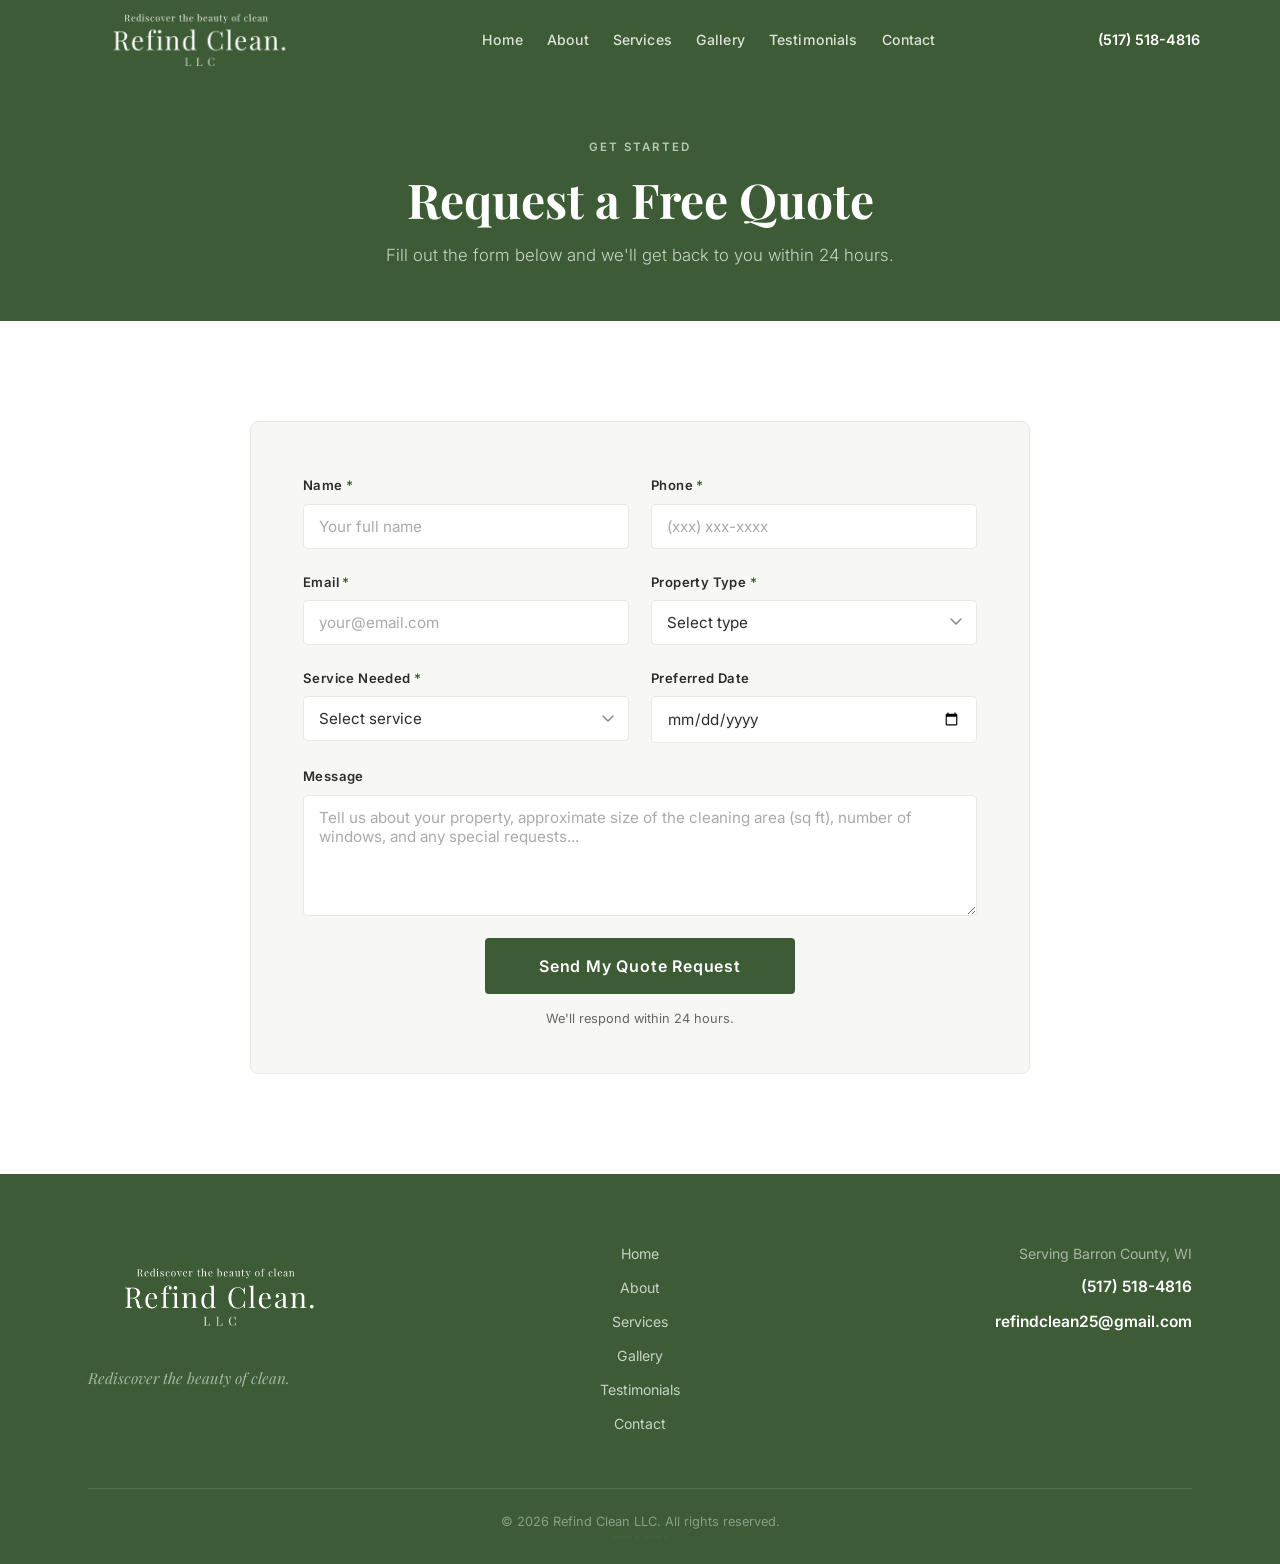
==== contact.html @ b388e5f8 "Redesign testimonials, add contact page, and update About section - Replace Trustindex widget with c" ====
<!DOCTYPE html>
<html lang="en">
<head>
    <meta charset="UTF-8">
    <meta name="viewport" content="width=device-width, initial-scale=1.0">
    <meta name="description" content="Request a free quote from Refind Clean LLC — Professional window and residential cleaning services in Rice Lake, WI.">
    <meta property="og:title" content="Request a Quote | Refind Clean LLC">
    <meta property="og:description" content="Get a free quote for window washing or residential cleaning services in Barron County, WI.">
    <meta property="og:image" content="https://refindclean.com/logo.png">
    <meta property="og:url" content="https://refindclean.com/contact.html">
    <meta property="og:type" content="website">
    <meta name="twitter:card" content="summary">
    <meta name="twitter:image" content="https://refindclean.com/logo.png">
    <title>Request a Quote | Refind Clean LLC</title>
    <link rel="preconnect" href="https://fonts.googleapis.com">
    <link rel="preconnect" href="https://fonts.gstatic.com" crossorigin>
    <link href="https://fonts.googleapis.com/css2?family=Playfair+Display:ital,wght@0,400;0,600;0,700;1,400&family=Inter:wght@300;400;500;600&display=swap" rel="stylesheet">
    <link rel="stylesheet" href="styles.css">
</head>
<body>

    <!-- NAVIGATION -->
    <nav class="navbar" id="navbar">
        <div class="nav-container">
            <a href="index.html#home" class="nav-logo">
                <img src="logo2.png" alt="Refind Clean LLC" class="logo-img">
            </a>
            <button class="hamburger" id="hamburger" aria-label="Toggle navigation" aria-expanded="false">
                <span class="bar"></span>
                <span class="bar"></span>
                <span class="bar"></span>
            </button>
            <ul class="nav-links" id="nav-links">
                <li><a href="index.html#home" class="nav-link">Home</a></li>
                <li><a href="index.html#about" class="nav-link">About</a></li>
                <li><a href="index.html#services" class="nav-link">Services</a></li>
                <li><a href="index.html#gallery" class="nav-link">Gallery</a></li>
                <li><a href="index.html#testimonials" class="nav-link">Testimonials</a></li>
                <li><a href="contact.html" class="nav-link active">Contact</a></li>
            </ul>
            <a href="tel:5175184816" class="nav-phone">(517) 518-4816</a>
        </div>
    </nav>

    <!-- PAGE HERO -->
    <section class="page-hero">
        <div class="page-hero-content">
            <span class="section-label">Get Started</span>
            <h1>Request a Free Quote</h1>
            <p>Fill out the form below and we'll get back to you within 24 hours.</p>
        </div>
    </section>

    <!-- QUOTE FORM -->
    <section class="contact section" id="contact">
        <div class="container">
            <form class="quote-form" id="quote-form" novalidate>
                <div class="form-row">
                    <div class="form-group">
                        <label for="name">Name <span class="required">*</span></label>
                        <input type="text" id="name" name="name" placeholder="Your full name" required>
                    </div>
                    <div class="form-group">
                        <label for="phone">Phone <span class="required">*</span></label>
                        <input type="tel" id="phone" name="phone" placeholder="(xxx) xxx-xxxx" required>
                    </div>
                </div>
                <div class="form-row">
                    <div class="form-group">
                        <label for="email">Email <span class="required">*</span></label>
                        <input type="email" id="email" name="email" placeholder="your@email.com" required>
                    </div>
                    <div class="form-group">
                        <label for="property-type">Property Type <span class="required">*</span></label>
                        <select id="property-type" name="property-type" required>
                            <option value="" disabled selected>Select type</option>
                            <option value="Residential">Residential</option>
                            <option value="Commercial">Commercial</option>
                        </select>
                    </div>
                </div>
                <div class="form-row">
                    <div class="form-group">
                        <label for="service-needed">Service Needed <span class="required">*</span></label>
                        <select id="service-needed" name="service-needed" required>
                            <option value="" disabled selected>Select service</option>
                            <optgroup label="Window Washing">
                                <option value="Exterior Windows">Exterior Windows</option>
                                <option value="Interior Windows">Interior Windows</option>
                                <option value="Both (Interior &amp; Exterior)">Both (Interior &amp; Exterior)</option>
                                <option value="Gutters">Gutters</option>
                            </optgroup>
                            <optgroup label="Residential Cleaning">
                                <option value="Move-In / Move-Out Cleaning">Move-In / Move-Out Cleaning</option>
                                <option value="Airbnb / Short-Term Rental Turnover">Airbnb / Short-Term Rental Turnover</option>
                                <option value="Post-Construction Cleaning">Post-Construction Cleaning</option>
                                <option value="Deep Cleaning">Deep Cleaning</option>
                                <option value="Recurring Maintenance Cleaning">Recurring Maintenance Cleaning</option>
                            </optgroup>
                            <optgroup label="Commercial Cleaning">
                                <option value="Recurring Commercial Cleaning">Recurring Commercial Cleaning</option>
                            </optgroup>
                        </select>
                    </div>
                    <div class="form-group">
                        <label for="preferred-date">Preferred Date</label>
                        <input type="date" id="preferred-date" name="preferred-date">
                    </div>
                </div>
                <div class="form-group form-group-full">
                    <label for="message">Message</label>
                    <textarea id="message" name="message" rows="5" placeholder="Tell us about your property, approximate size of the cleaning area (sq ft), number of windows, and any special requests..."></textarea>
                </div>
                <div class="form-submit">
                    <button type="submit" class="btn btn-primary btn-large">Send My Quote Request</button>
                    <p class="form-note">We'll respond within 24 hours.</p>
                </div>
            </form>
        </div>
    </section>

    <!-- FOOTER -->
    <footer class="footer">
        <div class="footer-container">
            <div class="footer-top">
                <div class="footer-brand">
                    <div class="footer-logo-wrap">
                        <img src="logo2.png" alt="Refind Clean LLC" class="footer-logo-img">
                    </div>
                    <p class="footer-tagline">Rediscover the beauty of clean.</p>
                </div>
                <nav class="footer-nav" aria-label="Footer navigation">
                    <a href="index.html#home">Home</a>
                    <a href="index.html#about">About</a>
                    <a href="index.html#services">Services</a>
                    <a href="index.html#gallery">Gallery</a>
                    <a href="index.html#testimonials">Testimonials</a>
                    <a href="contact.html">Contact</a>
                </nav>
                <div class="footer-contact">
                    <p>Serving Barron County, WI</p>
                    <a href="tel:5175184816" class="footer-phone">(517) 518-4816</a>
                    <a href="mailto:refindclean25@gmail.com" class="footer-email">refindclean25@gmail.com</a>
                </div>
            </div>
            <div class="footer-bottom">
                <p>&copy; 2026 Refind Clean LLC. All rights reserved.</p>
                <p style="font-size:0.35rem;color:rgba(255,255,255,0.06);user-select:none;letter-spacing:0.01em;">created by number 5</p>
            </div>
        </div>
    </footer>

    <script src="script.js"></script>
</body>
</html>
---- styles.css ----
/* ========================================
   CSS CUSTOM PROPERTIES
======================================== */
:root {
  --primary: #3D5C35;
  --primary-dark: #2d4427;
  --accent: #6B8F5E;
  --text: #2C2C2C;
  --text-light: #666;
  --bg: #FFFFFF;
  --bg-alt: #F7F7F5;
  --white: #FFFFFF;
  --border: #E8E8E6;
  --shadow: 0 4px 24px rgba(0, 0, 0, 0.08);
  --shadow-hover: 0 12px 40px rgba(0, 0, 0, 0.14);
  --radius: 4px;
  --transition: 0.28s ease;
  --container-max: 1160px;
  --section-pad: 100px;
  --nav-h: 80px;
}

/* ========================================
   RESET & BASE
======================================== */
*, *::before, *::after {
  box-sizing: border-box;
  margin: 0;
  padding: 0;
}

html {
  scroll-behavior: smooth;
}

body {
  font-family: 'Inter', sans-serif;
  color: var(--text);
  background: var(--bg);
  line-height: 1.7;
  -webkit-font-smoothing: antialiased;
  -moz-osx-font-smoothing: grayscale;
}

img {
  display: block;
  max-width: 100%;
}

a {
  text-decoration: none;
  color: inherit;
}

ul {
  list-style: none;
}

/* ========================================
   TYPOGRAPHY
======================================== */
h1, h2, h3 {
  font-family: 'Playfair Display', serif;
  line-height: 1.15;
  color: var(--text);
}

h1 { font-size: clamp(2.8rem, 6vw, 5.5rem); }
h2 { font-size: clamp(2rem, 3.5vw, 2.75rem); }
h3 { font-size: 1.4rem; }

/* ========================================
   LAYOUT UTILITIES
======================================== */
.container {
  max-width: var(--container-max);
  margin: 0 auto;
  padding: 0 28px;
}

.section {
  padding: var(--section-pad) 0;
}

.section-alt {
  background: var(--bg-alt);
}

.section-header {
  text-align: center;
  margin-bottom: 60px;
}

.section-label {
  display: inline-block;
  font-size: 0.72rem;
  font-weight: 600;
  letter-spacing: 0.18em;
  text-transform: uppercase;
  color: var(--accent);
  margin-bottom: 14px;
}

.section-header h2 {
  line-height: 1.2;
}

.divider {
  width: 44px;
  height: 2px;
  background: var(--primary);
  margin: 18px auto 0;
}

.section-sub {
  margin-top: 18px;
  color: var(--text-light);
  font-size: 1.05rem;
}

/* ========================================
   BUTTONS
======================================== */
.btn {
  display: inline-block;
  padding: 14px 32px;
  border-radius: var(--radius);
  font-family: 'Inter', sans-serif;
  font-weight: 600;
  font-size: 0.92rem;
  letter-spacing: 0.05em;
  cursor: pointer;
  transition: background var(--transition), transform var(--transition), box-shadow var(--transition), border-color var(--transition);
  border: 2px solid transparent;
  line-height: 1;
}

.btn-primary {
  background: var(--primary);
  color: var(--white);
  border-color: var(--primary);
}

.btn-primary:hover {
  background: var(--primary-dark);
  border-color: var(--primary-dark);
  transform: translateY(-2px);
  box-shadow: 0 8px 24px rgba(61, 92, 53, 0.32);
}

.btn-hero {
  background: var(--primary);
  color: var(--white);
  padding: 18px 44px;
  font-size: 1rem;
  letter-spacing: 0.06em;
  border: 2px solid transparent;
}

.btn-hero:hover {
  background: var(--primary-dark);
  transform: translateY(-2px);
  box-shadow: 0 10px 32px rgba(0, 0, 0, 0.3);
}

.btn-large {
  padding: 18px 52px;
  font-size: 1rem;
}

/* ========================================
   NAVBAR
======================================== */
.navbar {
  position: fixed;
  top: 0;
  left: 0;
  right: 0;
  z-index: 1000;
  background: var(--primary);
  transition: box-shadow var(--transition);
}

.navbar.scrolled {
  box-shadow: 0 2px 24px rgba(0, 0, 0, 0.28);
}

.nav-container {
  max-width: var(--container-max);
  margin: 0 auto;
  padding: 0 20px;
  height: var(--nav-h);
  display: flex;
  align-items: center;
  gap: 16px;
}

.nav-logo {
  display: flex;
  align-items: center;
  flex-shrink: 0;
  height: var(--nav-h);
  overflow: hidden;
}

.logo-img {
  height: 240px;
  width: auto;
  display: block;
  flex-shrink: 0;
  filter: grayscale(1) invert(1) contrast(10);
  mix-blend-mode: screen;
}

.footer-logo-wrap {
  overflow: hidden;
  height: 110px;
  display: flex;
  align-items: center;
  margin-bottom: 14px;
}

.footer-logo-img {
  height: 264px;
  width: auto;
  display: block;
  flex-shrink: 0;
  filter: grayscale(1) invert(1) contrast(10);
  mix-blend-mode: screen;
}

.nav-links {
  display: flex;
  gap: 2px;
  margin: 0 auto;
}

.nav-link {
  color: rgba(255, 255, 255, 0.82);
  font-size: 0.88rem;
  font-weight: 500;
  padding: 5px 11px;
  border-radius: var(--radius);
  transition: color var(--transition), background var(--transition);
  letter-spacing: 0.01em;
}

.nav-link:hover,
.nav-link.active {
  color: var(--white);
  background: rgba(255, 255, 255, 0.13);
}

.nav-phone {
  color: var(--white);
  font-weight: 600;
  font-size: 0.9rem;
  white-space: nowrap;
  flex-shrink: 0;
  transition: color var(--transition);
}

.nav-phone:hover {
  color: rgba(255, 255, 255, 0.78);
}

.hamburger {
  display: none;
  flex-direction: column;
  gap: 5px;
  background: none;
  border: none;
  cursor: pointer;
  padding: 6px;
  margin-left: auto;
}

.bar {
  display: block;
  width: 24px;
  height: 2px;
  background: var(--white);
  border-radius: 2px;
  transition: transform var(--transition), opacity var(--transition);
}

/* ========================================
   HERO
======================================== */
.hero {
  position: relative;
  min-height: 100vh;
  display: flex;
  align-items: center;
  justify-content: center;
  overflow: hidden;
}

.hero-bg {
  position: absolute;
  inset: 0;
  background-image: url('Background.jpg');
  background-size: cover;
  background-position: center;
  background-attachment: fixed;
}

.hero-overlay {
  position: absolute;
  inset: 0;
  background: linear-gradient(
    135deg,
    rgba(26, 40, 22, 0.84) 0%,
    rgba(55, 84, 48, 0.70) 55%,
    rgba(26, 40, 22, 0.80) 100%
  );
}

.hero-content {
  position: relative;
  z-index: 1;
  text-align: center;
  padding: 0 24px;
  max-width: 820px;
}

.hero-eyebrow {
  display: inline-block;
  font-size: 0.72rem;
  font-weight: 600;
  letter-spacing: 0.22em;
  text-transform: uppercase;
  color: var(--accent);
  background: rgba(255, 255, 255, 0.09);
  border: 1px solid rgba(107, 143, 94, 0.38);
  padding: 7px 18px;
  border-radius: 100px;
  margin-bottom: 28px;
}

.hero-title {
  font-family: 'Playfair Display', serif;
  font-weight: 700;
  color: var(--white);
  margin-bottom: 24px;
  letter-spacing: -0.01em;
}

.hero-title em {
  font-style: italic;
  color: #aecfa0;
}

.hero-sub {
  font-size: clamp(1rem, 2vw, 1.2rem);
  color: rgba(255, 255, 255, 0.82);
  margin-bottom: 44px;
  font-weight: 300;
  line-height: 1.65;
}

/* ========================================
   ABOUT
======================================== */
.about-grid {
  max-width: 780px;
  margin: 0 auto;
}

.about-right {
  display: flex;
  flex-direction: column;
  gap: 36px;
}

.about-text p {
  color: var(--text-light);
  margin-bottom: 22px;
  font-size: 1.05rem;
  line-height: 1.85;
}

.about-text p:last-child {
  margin-bottom: 0;
}

.about-service-area {
  background: var(--bg-alt);
  border-left: 3px solid var(--primary);
  padding: 36px 32px;
  border-radius: 0 var(--radius) var(--radius) 0;
}

.about-service-area h3 {
  margin-bottom: 8px;
  font-size: 1.2rem;
}

.area-subtitle {
  color: var(--text-light);
  font-size: 0.88rem;
  margin-bottom: 22px;
}

.city-tags {
  display: flex;
  flex-wrap: wrap;
  gap: 8px;
}

.city-tag {
  display: inline-block;
  background: var(--white);
  border: 1.5px solid var(--border);
  color: var(--primary);
  padding: 6px 16px;
  border-radius: 100px;
  font-size: 0.84rem;
  font-weight: 500;
  transition: background var(--transition), color var(--transition), border-color var(--transition);
  cursor: default;
}

.city-tag:hover {
  background: var(--primary);
  color: var(--white);
  border-color: var(--primary);
}

/* ========================================
   SERVICES
======================================== */
.services-grid {
  display: grid;
  grid-template-columns: 1fr 1fr;
  gap: 32px;
}

.service-card {
  background: var(--bg);
  border: 1.5px solid var(--border);
  border-radius: 8px;
  padding: 52px 44px;
  transition: transform var(--transition), box-shadow var(--transition), border-color var(--transition);
}

.service-card:hover {
  transform: translateY(-6px);
  box-shadow: var(--shadow-hover);
  border-color: var(--accent);
}

.service-icon {
  width: 76px;
  height: 76px;
  background: rgba(61, 92, 53, 0.08);
  border-radius: 50%;
  display: flex;
  align-items: center;
  justify-content: center;
  margin-bottom: 28px;
  color: var(--primary);
  transition: background var(--transition);
}

.service-card:hover .service-icon {
  background: rgba(61, 92, 53, 0.15);
}

.service-icon svg {
  width: 36px;
  height: 36px;
}

.service-card h3 {
  margin-bottom: 16px;
  font-size: 1.5rem;
}

.service-card p {
  color: var(--text-light);
  line-height: 1.82;
  margin-bottom: 28px;
  font-size: 0.98rem;
}

.service-list {
  list-style: none;
  margin-bottom: 28px;
  display: flex;
  flex-direction: column;
  gap: 10px;
}

.service-list li {
  color: var(--text-light);
  font-size: 0.96rem;
  padding-left: 20px;
  position: relative;
  line-height: 1.5;
}

.service-list li::before {
  content: '';
  position: absolute;
  left: 0;
  top: 9px;
  width: 7px;
  height: 7px;
  border-radius: 50%;
  background: var(--primary);
  opacity: 0.6;
}

.card-link {
  color: var(--primary);
  font-weight: 600;
  font-size: 0.88rem;
  letter-spacing: 0.03em;
  transition: color var(--transition);
}

.card-link:hover {
  color: var(--accent);
}

/* ========================================
   SERVICE GROUPS
======================================== */
.service-group {
  margin-bottom: 56px;
}

.service-group:last-child {
  margin-bottom: 0;
}

.service-group-header {
  display: flex;
  align-items: center;
  gap: 20px;
  margin-bottom: 36px;
}

.service-group-header::before,
.service-group-header::after {
  content: '';
  flex: 1;
  height: 1px;
  background: var(--border);
}

.service-group-label {
  font-family: 'Playfair Display', serif;
  font-size: 1.15rem;
  font-weight: 600;
  color: var(--primary);
  white-space: nowrap;
  letter-spacing: 0.01em;
}

/* ========================================
   GALLERY
======================================== */
.gallery-grid {
  display: grid;
  grid-template-columns: repeat(3, 1fr);
  gap: 14px;
}

.gallery-item {
  position: relative;
  overflow: hidden;
  border-radius: 4px;
  aspect-ratio: 4/3;
  cursor: pointer;
}

.gallery-item img {
  width: 100%;
  height: 100%;
  object-fit: cover;
  transition: transform 0.5s ease;
}

.gallery-overlay {
  position: absolute;
  inset: 0;
  background: rgba(26, 46, 22, 0);
  display: flex;
  align-items: center;
  justify-content: center;
  transition: background var(--transition);
}

.gallery-overlay span {
  color: var(--white);
  font-weight: 600;
  font-size: 0.78rem;
  letter-spacing: 0.16em;
  text-transform: uppercase;
  opacity: 0;
  transform: translateY(8px);
  transition: opacity var(--transition), transform var(--transition);
}

.gallery-item:hover img {
  transform: scale(1.07);
}

.gallery-item:hover .gallery-overlay {
  background: rgba(26, 46, 22, 0.48);
}

.gallery-item:hover .gallery-overlay span {
  opacity: 1;
  transform: translateY(0);
}

/* ========================================
   TESTIMONIALS
======================================== */
.testimonials-grid {
  display: grid;
  grid-template-columns: repeat(3, 1fr);
  gap: 28px;
}

.testimonial-card {
  background: var(--bg);
  border: 1.5px solid var(--border);
  border-radius: 8px;
  padding: 40px 34px;
  transition: transform var(--transition), box-shadow var(--transition);
}

.testimonial-card:hover {
  transform: translateY(-4px);
  box-shadow: var(--shadow);
}

.stars {
  color: #e0a020;
  font-size: 1rem;
  letter-spacing: 3px;
  margin-bottom: 18px;
}

.testimonial-text {
  color: var(--text-light);
  font-style: italic;
  line-height: 1.82;
  margin-bottom: 28px;
  font-size: 0.97rem;
}

.testimonial-author {
  display: flex;
  align-items: center;
  gap: 12px;
}

.author-avatar {
  width: 44px;
  height: 44px;
  border-radius: 50%;
  background: var(--primary);
  color: var(--white);
  display: flex;
  align-items: center;
  justify-content: center;
  font-weight: 700;
  font-size: 1rem;
  flex-shrink: 0;
  font-family: 'Playfair Display', serif;
}

.testimonial-author strong {
  display: block;
  font-weight: 600;
  font-size: 0.93rem;
}

.testimonial-author span {
  font-size: 0.8rem;
  color: var(--text-light);
}

/* ========================================
   CTA BAND
======================================== */
.cta-band {
  background: var(--primary);
  padding: 80px 28px;
  text-align: center;
}

.cta-band-inner {
  max-width: 680px;
  margin: 0 auto;
}

.cta-band h2 {
  color: var(--white);
  margin-bottom: 16px;
}

.cta-band p {
  color: rgba(255, 255, 255, 0.72);
  font-size: 1.08rem;
  font-weight: 300;
  margin-bottom: 40px;
}

.btn-cta {
  background: var(--white);
  color: var(--primary);
  padding: 20px 56px;
  font-size: 1.05rem;
  font-weight: 700;
  letter-spacing: 0.04em;
  border: 2px solid var(--white);
  border-radius: var(--radius);
  transition: background var(--transition), color var(--transition), transform var(--transition), box-shadow var(--transition);
  display: inline-block;
}

.btn-cta:hover {
  background: transparent;
  color: var(--white);
  transform: translateY(-3px);
  box-shadow: 0 12px 36px rgba(0, 0, 0, 0.25);
}

/* ========================================
   PAGE HERO (contact page)
======================================== */
.page-hero {
  background: var(--primary);
  padding: calc(var(--nav-h) + 52px) 28px 52px;
  text-align: center;
}

.page-hero-content .section-label {
  color: rgba(255, 255, 255, 0.65);
}

.page-hero-content h1 {
  font-size: clamp(2rem, 4vw, 3rem);
  color: var(--white);
  margin-bottom: 14px;
}

.page-hero-content p {
  color: rgba(255, 255, 255, 0.72);
  font-size: 1.05rem;
  font-weight: 300;
}

/* ========================================
   REVIEWS
======================================== */
.reviews-grid {
  display: grid;
  grid-template-columns: repeat(3, 1fr);
  gap: 28px;
}

.review-card {
  background: var(--bg);
  border: 1.5px solid var(--border);
  border-radius: 8px;
  padding: 36px 32px;
  display: flex;
  flex-direction: column;
  gap: 18px;
  transition: transform var(--transition), box-shadow var(--transition);
}

.review-card:hover {
  transform: translateY(-4px);
  box-shadow: var(--shadow-hover);
}

.review-header {
  display: flex;
  align-items: center;
  gap: 14px;
}

.review-avatar {
  width: 46px;
  height: 46px;
  border-radius: 50%;
  background: var(--primary);
  color: var(--white);
  display: flex;
  align-items: center;
  justify-content: center;
  font-family: 'Playfair Display', serif;
  font-weight: 700;
  font-size: 1.1rem;
  flex-shrink: 0;
}

.review-meta {
  flex: 1;
}

.review-meta strong {
  display: block;
  font-size: 0.95rem;
  font-weight: 600;
  color: var(--text);
  margin-bottom: 3px;
}

.review-stars {
  color: #e0a020;
  font-size: 0.95rem;
  letter-spacing: 2px;
}

.google-icon {
  width: 22px;
  height: 22px;
  flex-shrink: 0;
  opacity: 0.85;
}

.review-text {
  color: var(--text-light);
  font-style: italic;
  font-size: 0.97rem;
  line-height: 1.82;
  margin: 0;
}

@media (max-width: 900px) {
  .reviews-grid {
    grid-template-columns: 1fr 1fr;
    gap: 22px;
  }
}

@media (max-width: 640px) {
  .reviews-grid {
    grid-template-columns: 1fr;
  }
}

/* ========================================
   CONTACT / FORM
======================================== */
.quote-form {
  max-width: 780px;
  margin: 0 auto;
  background: var(--bg-alt);
  padding: 52px 52px 44px;
  border-radius: 8px;
  border: 1.5px solid var(--border);
}

.form-row {
  display: grid;
  grid-template-columns: 1fr 1fr;
  gap: 22px;
  margin-bottom: 22px;
}

.form-group {
  display: flex;
  flex-direction: column;
  gap: 7px;
}

.form-group-full {
  margin-bottom: 22px;
}

label {
  font-size: 0.82rem;
  font-weight: 600;
  color: var(--text);
  letter-spacing: 0.03em;
}

.required {
  color: var(--primary);
}

input,
select,
textarea {
  width: 100%;
  padding: 12px 15px;
  border: 1.5px solid var(--border);
  border-radius: var(--radius);
  font-family: 'Inter', sans-serif;
  font-size: 0.95rem;
  color: var(--text);
  background: var(--bg);
  transition: border-color var(--transition), box-shadow var(--transition);
  outline: none;
  -webkit-appearance: none;
  appearance: none;
}

select {
  background-image: url("data:image/svg+xml,%3Csvg xmlns='http://www.w3.org/2000/svg' width='12' height='8' viewBox='0 0 12 8'%3E%3Cpath d='M1 1l5 5 5-5' stroke='%23888' stroke-width='1.5' fill='none' stroke-linecap='round' stroke-linejoin='round'/%3E%3C/svg%3E");
  background-repeat: no-repeat;
  background-position: right 14px center;
  padding-right: 40px;
  cursor: pointer;
}

input:focus,
select:focus,
textarea:focus {
  border-color: var(--primary);
  box-shadow: 0 0 0 3px rgba(61, 92, 53, 0.1);
}

input::placeholder,
textarea::placeholder {
  color: #aaa;
}

textarea {
  resize: vertical;
  min-height: 120px;
}

.form-submit {
  margin-top: 12px;
  text-align: center;
}

.form-note {
  margin-top: 14px;
  font-size: 0.8rem;
  color: var(--text-light);
}

/* ========================================
   FOOTER
======================================== */
.footer {
  background: var(--primary);
  color: var(--white);
}

.footer-container {
  max-width: var(--container-max);
  margin: 0 auto;
  padding: 0 28px;
}

.footer-top {
  display: grid;
  grid-template-columns: 1fr auto 1fr;
  gap: 56px;
  padding: 68px 0 52px;
  align-items: start;
  border-bottom: 1px solid rgba(255, 255, 255, 0.12);
}

.footer-logo-text {
  font-family: 'Playfair Display', serif;
  font-size: 1.5rem;
  font-weight: 700;
  color: var(--white);
  margin-bottom: 10px;
}

.footer-logo-text span {
  font-size: 0.62rem;
  letter-spacing: 0.12em;
  color: var(--accent);
  text-transform: uppercase;
  vertical-align: super;
  font-family: 'Inter', sans-serif;
  font-weight: 700;
}

.footer-tagline {
  color: rgba(255, 255, 255, 0.55);
  font-style: italic;
  font-family: 'Playfair Display', serif;
  font-size: 0.95rem;
}

.footer-nav {
  display: flex;
  flex-direction: column;
  gap: 10px;
  align-items: center;
}

.footer-nav a {
  color: rgba(255, 255, 255, 0.72);
  font-size: 0.88rem;
  transition: color var(--transition);
}

.footer-nav a:hover {
  color: var(--white);
}

.footer-contact {
  text-align: right;
  display: flex;
  flex-direction: column;
  gap: 8px;
}

.footer-contact p {
  color: rgba(255, 255, 255, 0.55);
  font-size: 0.88rem;
}

.footer-phone,
.footer-email {
  color: var(--white);
  font-weight: 600;
  font-size: 0.97rem;
  transition: color var(--transition);
}

.footer-phone:hover,
.footer-email:hover {
  color: var(--accent);
}

.footer-bottom {
  padding: 22px 0;
  text-align: center;
}

.footer-bottom p {
  color: rgba(255, 255, 255, 0.4);
  font-size: 0.8rem;
}

.built-by {
  font-size: 0.55rem;
  color: rgba(255, 255, 255, 0.15);
  margin-top: 4px;
}

/* ========================================
   RESPONSIVE — TABLET (≤ 900px)
======================================== */
@media (max-width: 900px) {
  :root {
    --section-pad: 72px;
  }

  .testimonials-grid {
    grid-template-columns: 1fr 1fr;
    gap: 22px;
  }

  .footer-top {
    grid-template-columns: 1fr 1fr;
    grid-template-rows: auto auto;
    gap: 40px;
  }

  .footer-contact {
    text-align: left;
  }

  .footer-nav {
    grid-column: 1 / -1;
    flex-direction: row;
    flex-wrap: wrap;
    justify-content: center;
    gap: 16px 28px;
  }
}

/* ========================================
   RESPONSIVE — MOBILE (≤ 640px)
======================================== */
@media (max-width: 640px) {
  :root {
    --section-pad: 60px;
  }

  /* Navbar */
  .hamburger {
    display: flex;
  }

  .nav-phone {
    display: none;
  }

  .nav-links {
    position: absolute;
    top: var(--nav-h);
    left: 0;
    right: 0;
    background: var(--primary-dark);
    flex-direction: column;
    padding: 0;
    max-height: 0;
    overflow: hidden;
    transition: max-height 0.35s ease;
  }

  .nav-links.open {
    max-height: 400px;
  }

  .nav-link {
    padding: 14px 24px;
    border-radius: 0;
    font-size: 1rem;
    color: rgba(255, 255, 255, 0.9);
  }

  .hamburger.open .bar:nth-child(1) {
    transform: translateY(7px) rotate(45deg);
  }

  .hamburger.open .bar:nth-child(2) {
    opacity: 0;
  }

  .hamburger.open .bar:nth-child(3) {
    transform: translateY(-7px) rotate(-45deg);
  }

  /* Hero */
  .hero-bg {
    background-attachment: scroll;
  }

  .hero-title br {
    display: none;
  }

  /* Services */
  .services-grid {
    grid-template-columns: 1fr;
  }

  .service-card {
    padding: 40px 30px;
  }

  /* Gallery */
  .gallery-grid {
    grid-template-columns: repeat(2, 1fr);
    gap: 10px;
  }

  /* Testimonials */
  .testimonials-grid {
    grid-template-columns: 1fr;
  }

  /* Form */
  .quote-form {
    padding: 36px 24px 28px;
  }

  .form-row {
    grid-template-columns: 1fr;
    gap: 16px;
  }

  /* Footer */
  .footer-top {
    grid-template-columns: 1fr;
    padding: 48px 0 36px;
  }

  .footer-contact {
    text-align: left;
  }

  .footer-nav {
    flex-direction: column;
    align-items: flex-start;
    gap: 10px;
  }
}

@media (max-width: 380px) {
  .gallery-grid {
    grid-template-columns: 1fr;
  }
}
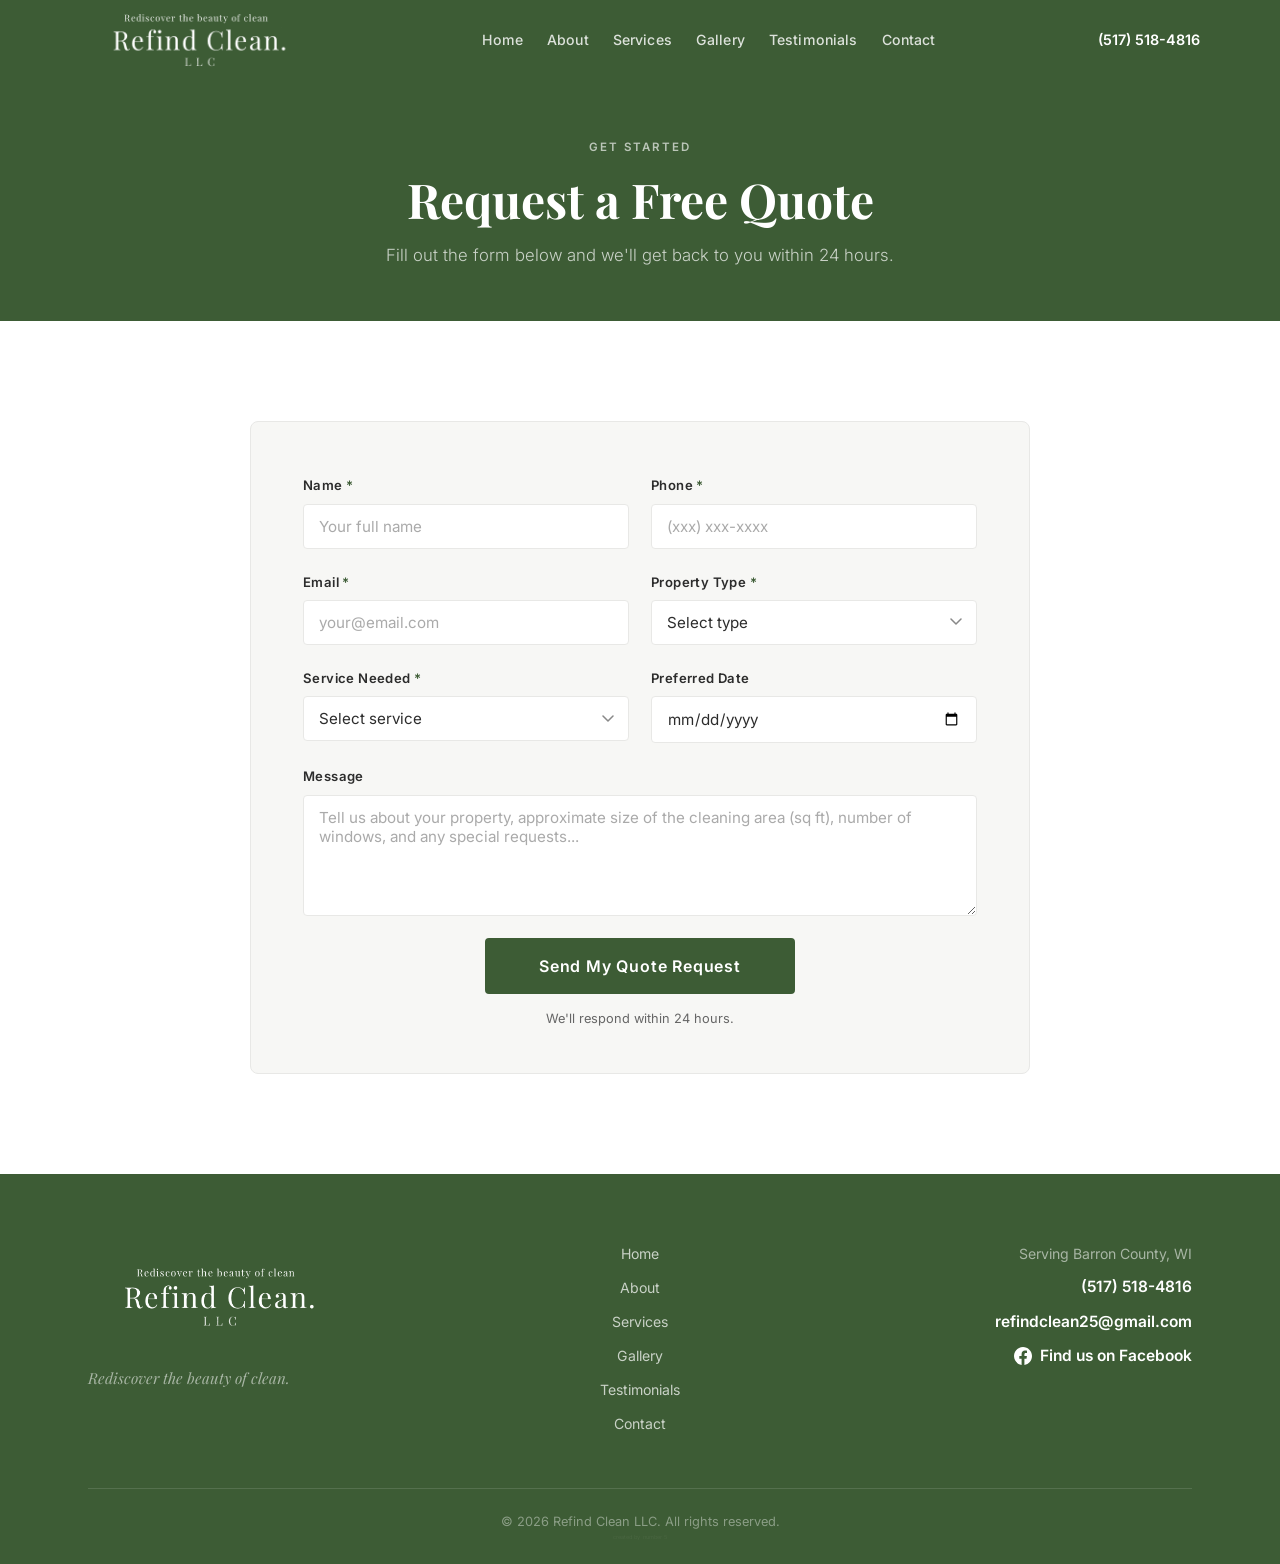
==== commit 61aaced4: "Add files via upload Gallery, reviews, Facebook update" ====
--- a/contact.html
+++ b/contact.html
@@ -15,7 +15,38 @@
     <link rel="preconnect" href="https://fonts.googleapis.com">
     <link rel="preconnect" href="https://fonts.gstatic.com" crossorigin>
     <link href="https://fonts.googleapis.com/css2?family=Playfair+Display:ital,wght@0,400;0,600;0,700;1,400&family=Inter:wght@300;400;500;600&display=swap" rel="stylesheet">
+    <link rel="icon" type="image/png" href="logo.png">
+    <link rel="apple-touch-icon" href="logo.png">
     <link rel="stylesheet" href="styles.css">
+    <script type="application/ld+json">
+    {
+      "@context": "https://schema.org",
+      "@type": "HomeAndConstructionBusiness",
+      "name": "Refind Clean LLC",
+      "image": "https://refindclean.com/logo.png",
+      "url": "https://refindclean.com",
+      "telephone": "+15175184816",
+      "email": "refindclean25@gmail.com",
+      "priceRange": "$$",
+      "address": {
+        "@type": "PostalAddress",
+        "addressLocality": "Rice Lake",
+        "addressRegion": "WI",
+        "addressCountry": "US"
+      },
+      "areaServed": [
+        {"@type": "City", "name": "Rice Lake, WI"},
+        {"@type": "City", "name": "Cameron, WI"},
+        {"@type": "City", "name": "Barron, WI"},
+        {"@type": "City", "name": "Chetek, WI"},
+        {"@type": "City", "name": "Birchwood, WI"},
+        {"@type": "City", "name": "Cumberland, WI"},
+        {"@type": "AdministrativeArea", "name": "Barron County, WI"}
+      ],
+      "description": "Refind Clean LLC provides professional residential and commercial window cleaning and house cleaning services in Rice Lake, WI and throughout Barron County, including Cameron, Barron, Chetek, Birchwood, and Cumberland.",
+      "sameAs": ["https://www.facebook.com/people/Refind-Clean-LLC/61586940514957/"]
+    }
+    </script>
 </head>
 <body>
 
@@ -88,7 +119,6 @@
                                 <option value="Exterior Windows">Exterior Windows</option>
                                 <option value="Interior Windows">Interior Windows</option>
                                 <option value="Both (Interior &amp; Exterior)">Both (Interior &amp; Exterior)</option>
-                                <option value="Gutters">Gutters</option>
                             </optgroup>
                             <optgroup label="Residential Cleaning">
                                 <option value="Move-In / Move-Out Cleaning">Move-In / Move-Out Cleaning</option>
@@ -141,6 +171,10 @@
                     <p>Serving Barron County, WI</p>
                     <a href="tel:5175184816" class="footer-phone">(517) 518-4816</a>
                     <a href="mailto:refindclean25@gmail.com" class="footer-email">refindclean25@gmail.com</a>
+                    <a href="https://www.facebook.com/people/Refind-Clean-LLC/61586940514957/" target="_blank" rel="noopener" class="footer-social" aria-label="Refind Clean LLC on Facebook">
+                        <svg xmlns="http://www.w3.org/2000/svg" viewBox="0 0 24 24" width="18" height="18" aria-hidden="true"><path fill="currentColor" d="M24 12.07C24 5.4 18.63 0 12 0S0 5.4 0 12.07C0 18.1 4.39 23.1 10.13 24v-8.44H7.08v-3.49h3.05V9.41c0-3.02 1.79-4.69 4.53-4.69 1.31 0 2.68.24 2.68.24v2.97h-1.51c-1.49 0-1.96.93-1.96 1.89v2.25h3.33l-.53 3.49h-2.8V24C19.61 23.1 24 18.1 24 12.07z"/></svg>
+                        Find us on Facebook
+                    </a>
                 </div>
             </div>
             <div class="footer-bottom">
--- a/styles.css
+++ b/styles.css
@@ -354,9 +354,71 @@
 .hero-sub {
   font-size: clamp(1rem, 2vw, 1.2rem);
   color: rgba(255, 255, 255, 0.82);
-  margin-bottom: 44px;
+  margin-bottom: 20px;
   font-weight: 300;
   line-height: 1.65;
+}
+
+.hero-price {
+  font-size: clamp(1rem, 2vw, 1.15rem);
+  color: var(--accent);
+  margin-bottom: 40px;
+  font-weight: 400;
+  letter-spacing: 0.01em;
+}
+
+.hero-price strong {
+  font-family: 'Playfair Display', serif;
+  font-size: 1.35em;
+  color: #fff;
+}
+
+/* ========================================
+   TRUST BADGES
+======================================== */
+.trust-badges {
+  background: var(--bg-alt);
+  border-bottom: 1px solid var(--border);
+  padding: 22px 0;
+}
+
+.trust-badges-inner {
+  display: flex;
+  flex-wrap: wrap;
+  justify-content: center;
+  align-items: center;
+  gap: 12px 32px;
+}
+
+.trust-badge {
+  font-size: 0.82rem;
+  font-weight: 500;
+  letter-spacing: 0.03em;
+  text-transform: uppercase;
+  color: var(--primary-dark);
+  position: relative;
+  padding-left: 18px;
+}
+
+.trust-badge::before {
+  content: "";
+  position: absolute;
+  left: 0;
+  top: 50%;
+  transform: translateY(-50%);
+  width: 6px;
+  height: 6px;
+  border-radius: 50%;
+  background: var(--accent);
+}
+
+@media (max-width: 640px) {
+  .trust-badges-inner {
+    gap: 10px 20px;
+  }
+  .trust-badge {
+    font-size: 0.72rem;
+  }
 }
 
 /* ========================================
@@ -1194,3 +1256,158 @@
     grid-template-columns: 1fr;
   }
 }
+
+/* ========================================
+   GALLERY — FEATURED BEFORE/AFTER + LIGHTBOX (added 9/2026)
+======================================== */
+.gallery-featured {
+  aspect-ratio: auto;
+  max-width: 780px;
+  margin: 0 auto 14px;
+  background: var(--bg-alt);
+}
+
+.gallery-featured img {
+  height: auto;
+  display: block;
+}
+
+.gallery-featured figcaption {
+  text-align: center;
+  font-size: 0.85rem;
+  color: var(--text-light);
+  padding: 10px 12px;
+  letter-spacing: 0.02em;
+}
+
+.lightbox {
+  position: fixed;
+  inset: 0;
+  z-index: 2000;
+  background: rgba(15, 25, 12, 0.92);
+  display: none;
+  align-items: center;
+  justify-content: center;
+  padding: 24px;
+}
+
+.lightbox.open {
+  display: flex;
+}
+
+.lightbox img {
+  max-width: 100%;
+  max-height: 86vh;
+  border-radius: 4px;
+  box-shadow: 0 10px 40px rgba(0, 0, 0, 0.5);
+}
+
+.lightbox-caption {
+  position: absolute;
+  bottom: 18px;
+  left: 0;
+  right: 0;
+  text-align: center;
+  color: #e8ede4;
+  font-size: 0.9rem;
+  padding: 0 60px;
+}
+
+.lightbox button {
+  position: absolute;
+  background: rgba(255, 255, 255, 0.12);
+  color: #fff;
+  border: none;
+  width: 48px;
+  height: 48px;
+  border-radius: 50%;
+  font-size: 1.6rem;
+  line-height: 1;
+  cursor: pointer;
+  transition: background var(--transition);
+}
+
+.lightbox button:hover {
+  background: rgba(255, 255, 255, 0.25);
+}
+
+.lightbox-close { top: 18px; right: 18px; }
+.lightbox-prev  { left: 14px; top: 50%; transform: translateY(-50%); }
+.lightbox-next  { right: 14px; top: 50%; transform: translateY(-50%); }
+
+/* ========================================
+   REVIEWS — GOOGLE LINK + MOBILE SWIPE (added 9/2026)
+======================================== */
+.reviews-more {
+  text-align: center;
+  margin-top: 40px;
+}
+
+.btn-reviews {
+  display: inline-block;
+  border: 1.5px solid var(--primary);
+  color: var(--primary);
+  padding: 13px 28px;
+  border-radius: var(--radius);
+  font-weight: 600;
+  font-size: 0.92rem;
+  text-decoration: none;
+  transition: background var(--transition), color var(--transition);
+}
+
+.btn-reviews:hover {
+  background: var(--primary);
+  color: var(--white);
+}
+
+@media (max-width: 640px) {
+  .reviews-grid {
+    display: flex;
+    overflow-x: auto;
+    scroll-snap-type: x mandatory;
+    gap: 16px;
+    padding-bottom: 14px;
+    -webkit-overflow-scrolling: touch;
+  }
+
+  .review-card {
+    flex: 0 0 86%;
+    scroll-snap-align: center;
+  }
+
+  .review-card:hover {
+    transform: none;
+  }
+
+  .reviews-more::before {
+    content: "Swipe to see more reviews";
+    display: block;
+    font-size: 0.8rem;
+    color: var(--text-light);
+    margin: -26px 0 22px;
+  }
+}
+
+/* ========================================
+   FOOTER — FACEBOOK LINK (added 9/2026)
+======================================== */
+.footer-social {
+  display: inline-flex;
+  align-items: center;
+  justify-content: flex-end;
+  gap: 8px;
+  color: var(--white);
+  font-weight: 600;
+  font-size: 0.97rem;
+  transition: color var(--transition);
+}
+
+.footer-social:hover {
+  color: var(--accent);
+}
+
+@media (max-width: 900px) {
+  .footer-social {
+    justify-content: flex-start;
+  }
+}
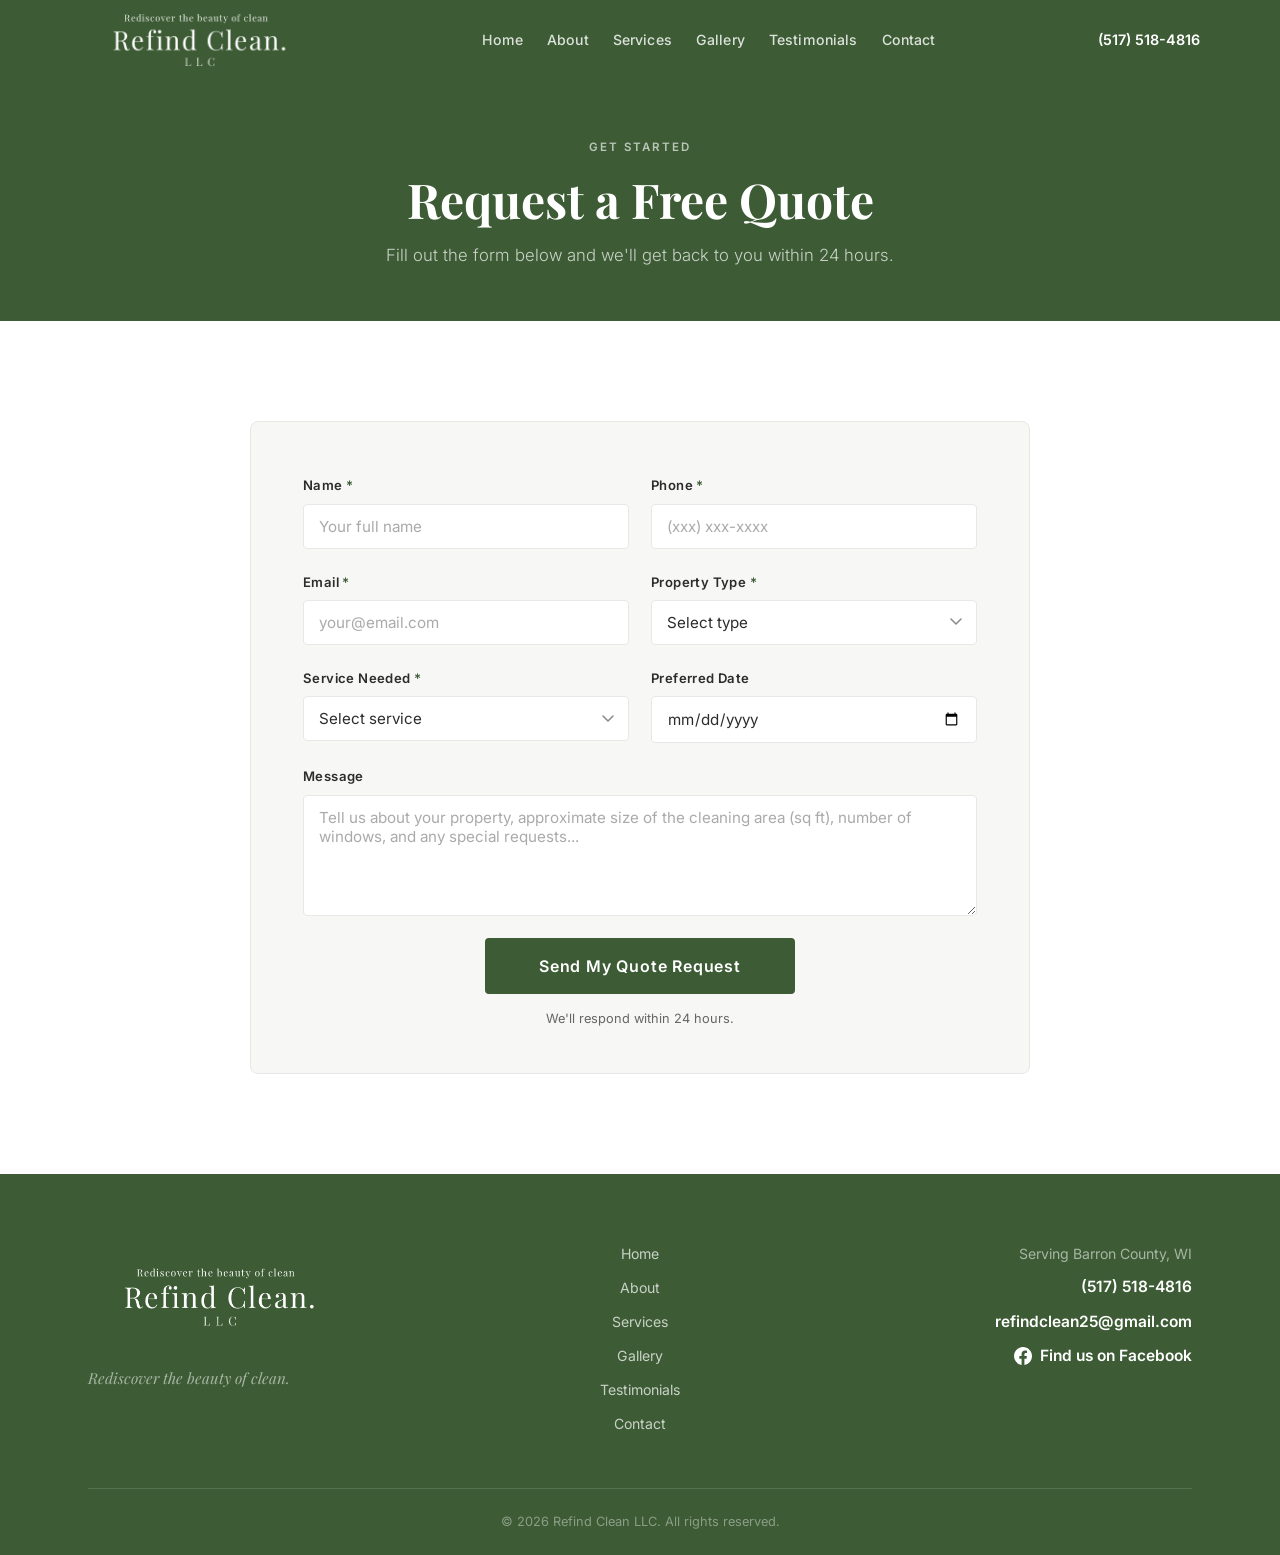
==== commit 85de1670: "Add files via upload This file will replace contact.html" ====
--- a/contact.html
+++ b/contact.html
@@ -179,8 +179,7 @@
             </div>
             <div class="footer-bottom">
                 <p>&copy; 2026 Refind Clean LLC. All rights reserved.</p>
-                <p style="font-size:0.35rem;color:rgba(255,255,255,0.06);user-select:none;letter-spacing:0.01em;">created by number 5</p>
-            </div>
+                            </div>
         </div>
     </footer>
 
